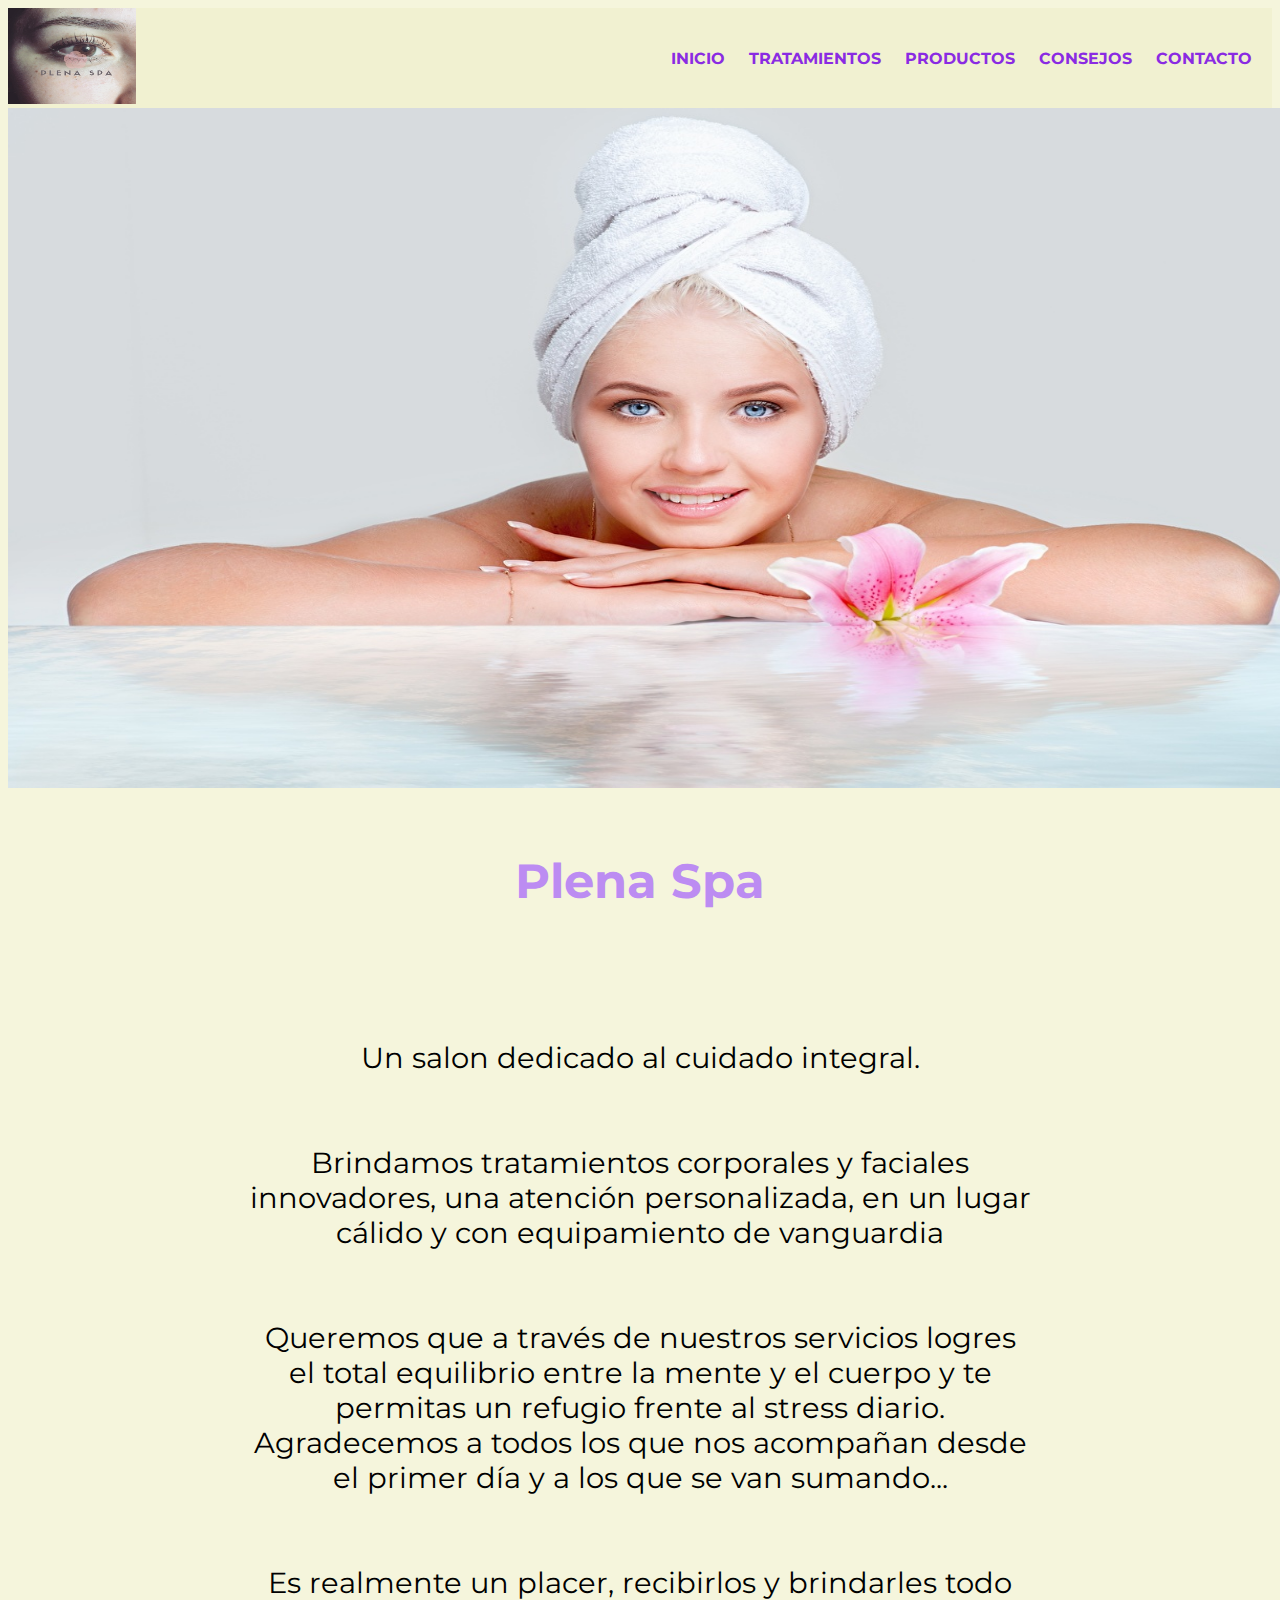
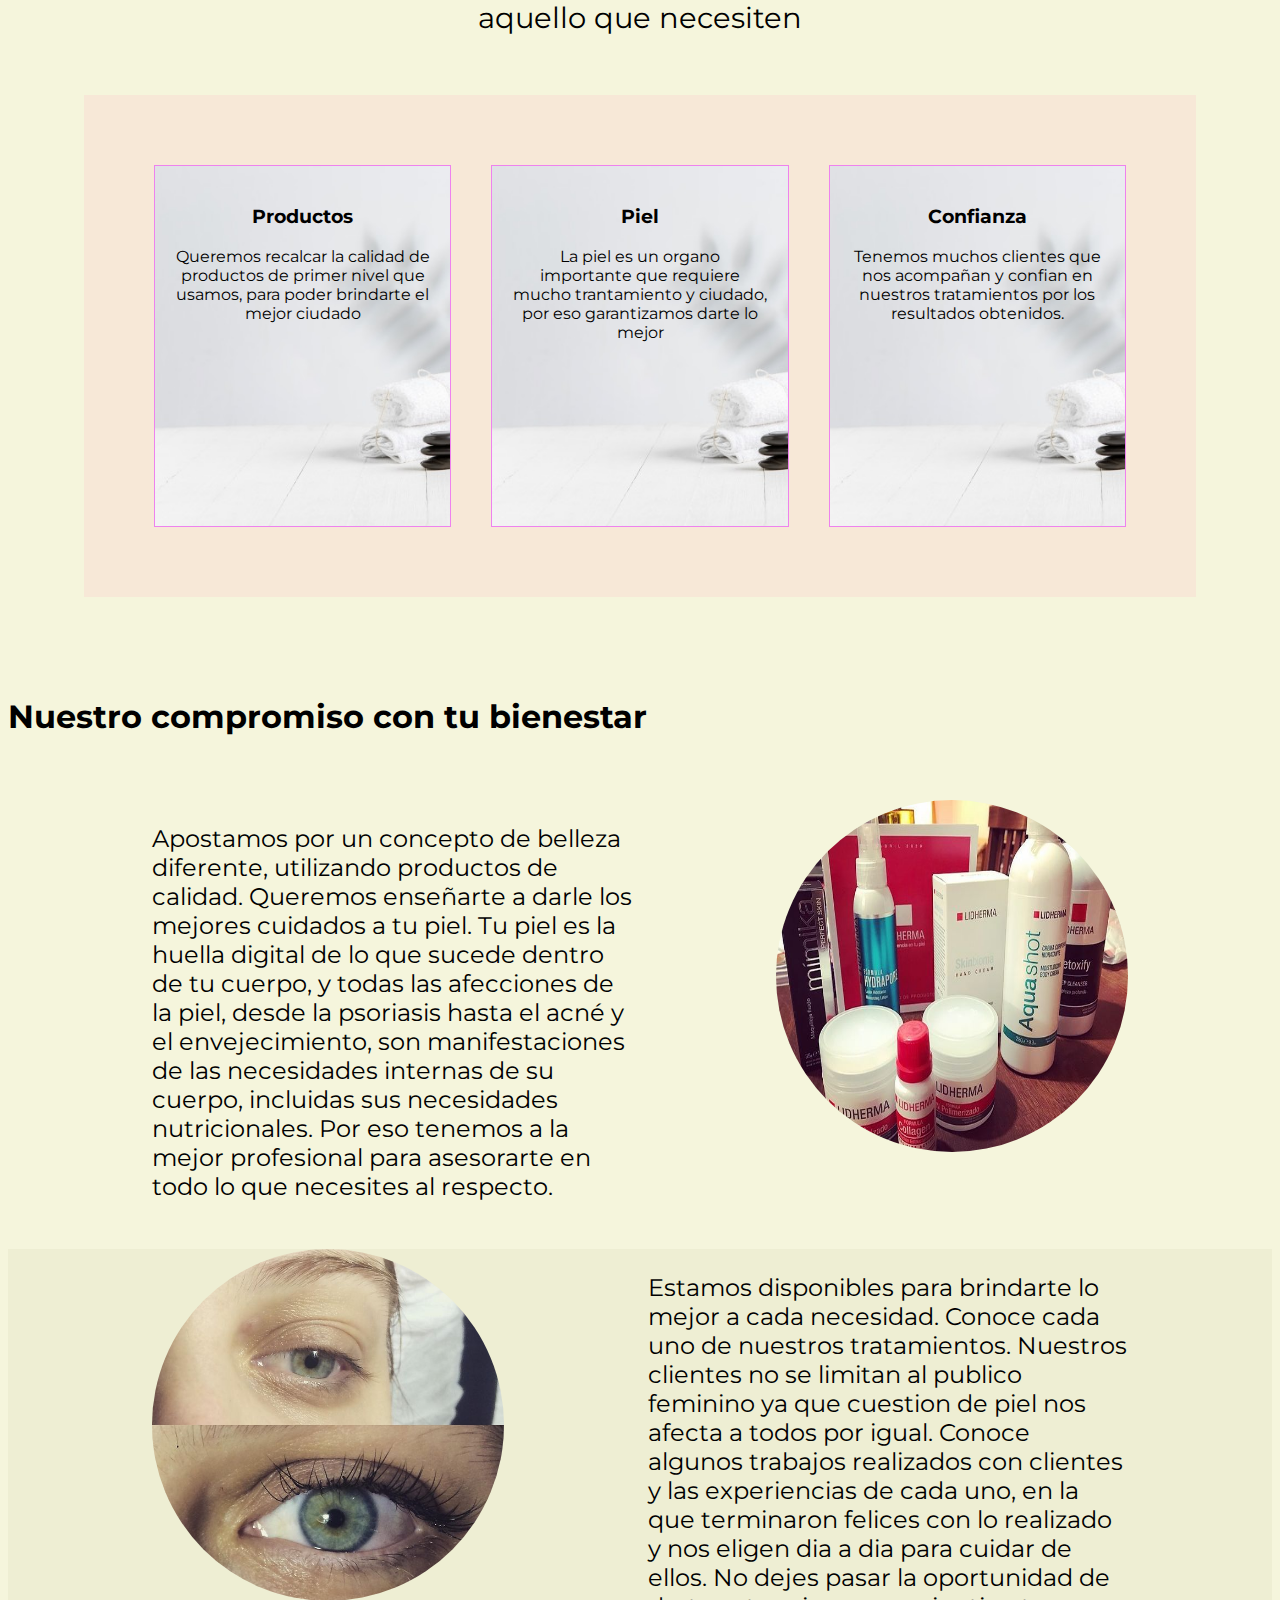
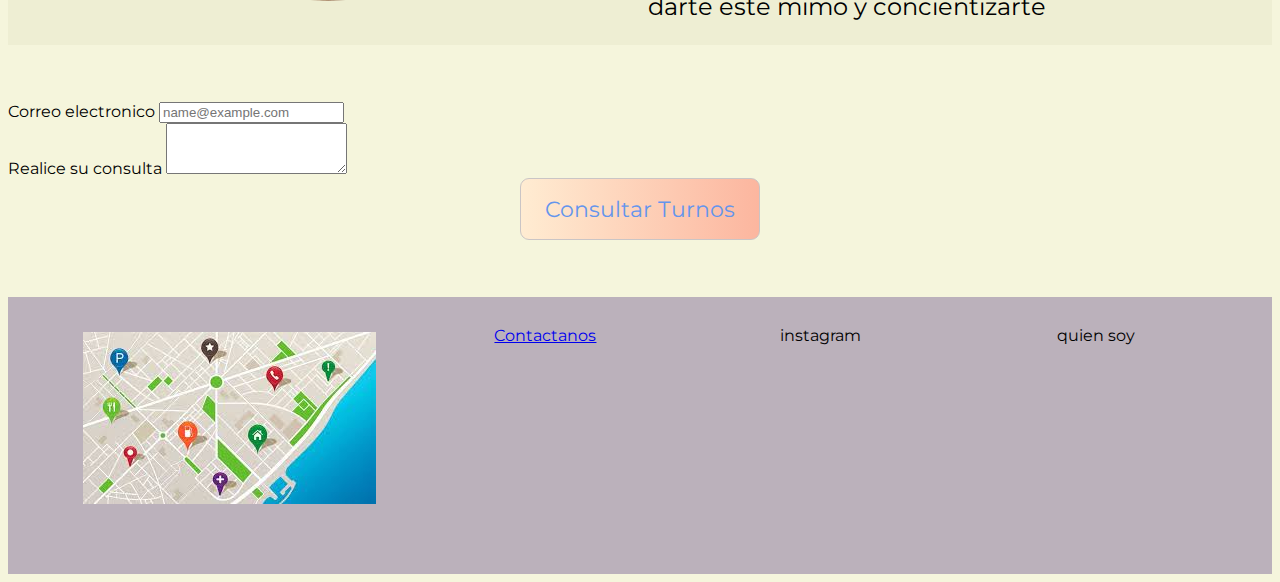
==== index.html @ 4af4bbf7 "se adjunto mi proyecto en una nueva carpeta" ====
<!DOCTYPE html>
<html lang="en">
<head>
    <meta charset="UTF-8">
    <meta http-equiv="X-UA-Compatible" content="IE=edge">
    <meta name="viewport" content="width=device-width, initial-scale=1.0">
    <meta name="description" content="Conoce como cuidar tu piel y aprovecha todos nuestro tratamientos disponibles para mejorar tu calidad de vida">
    <meta name="keywords" content="salud , piel , tratamientos , spa , relajar , belleza">
    <title>Plena Spa | Servicios de salud de piel, depilacion y tratamientos faciales</title>
    <link rel="stylesheet" href="css/estilos.css">
    <link rel="stylesheet" href="https://cdnjs.cloudflare.com/ajax/libs/animate.css/4.1.1/animate.min.css">
    <link href="https://cdn.jsdelivr.net/npm/bootstrap@5.1.3/dist/css/bootstrap.min.css" rel="stylesheet" integrity="sha384-1BmE4kWBq78iYhFldvKuhfTAU6auU8tT94WrHftjDbrCEXSU1oBoqyl2QvZ6jIW3" crossorigin="anonymous">
</head>
<body>
    <header>
        <div>
            <a href="index.html"><img src="multimedia/plenaspa logo.jpg" alt="logotipo de plena spa" class="tamañoLogo"></a>
        </div>
        <nav class="botonera">
                <ul>
                    <li><a href="index.html">Inicio</a></li>
                    <li><a href="pages/Tratamientos.html">Tratamientos</a></li>
                    <li><a href="pages/Productos.html">Productos</a></li>
                    <li><a href="pages/Consejos.html">Consejos</a></li>
                    <li><a href="pages/Contacto.html">Contacto</a></li>
                </ul>
        </nav>
    </header>
    <main>
        <section>
            <article>
                <div><img src="multimedia/IMAGENPRESENTACION.jpg" alt="foto mujer relajada en spa" class="tamañoImagen"></div>
                <div>
                    <h1 class="pag1H1 animate__animated animate__rubberBand">Plena Spa</h1>
                        <p class="posicionTexto"><span>Un salon dedicado al cuidado integral.</span> <span>Brindamos
                            tratamientos corporales y faciales innovadores, una atención personalizada, en un lugar
                            cálido y con equipamiento de vanguardia</span><span>Queremos que a través de nuestros
                            servicios logres el total equilibrio entre la mente y el cuerpo y te permitas un refugio
                            frente al stress diario. Agradecemos a todos los que nos acompañan desde el primer día y a
                            los que se van sumando...</span><span>Es realmente un placer, recibirlos y brindarles todo
                            aquello que necesiten</span>
                        </p>
                </div>
            </article>
        </section>
        <section>  
            <article class="tarjeta__informativa">
                <div class="tarjeta__producto">
                    <h3>Productos</h3>
                        <p>Queremos recalcar la calidad de productos de primer nivel que usamos, para poder brindarte el
                        mejor ciudado
                        </p>
                </div>
                <div class="tarjeta__piel">
                    <h3>Piel</h3>
                        <p>La piel es un organo importante que requiere mucho trantamiento y ciudado, por eso garantizamos
                        darte lo mejor
                        </p>
                </div>
                <div class="tarjeta__confianza">
                    <h3>Confianza</h3>
                        <p>Tenemos muchos clientes que nos acompañan y confian en nuestros tratamientos por los resultados
                        obtenidos.
                        </p>
                </div>
            </article>
        </section>
        <section>
            <article>
                <h2>Nuestro compromiso con tu bienestar</h2>
                <div class="containerPadre">
                    <p>Apostamos por un concepto de belleza diferente, utilizando productos de
                        calidad. Queremos enseñarte a darle los mejores cuidados a tu piel. Tu piel es la huella digital
                        de lo que sucede dentro de tu cuerpo, y todas las afecciones de la piel, desde la psoriasis
                        hasta el acné y el envejecimiento, son manifestaciones de las necesidades internas de su cuerpo,
                        incluidas sus necesidades nutricionales. Por eso tenemos a la mejor profesional para asesorarte
                        en todo lo que necesites al respecto.</p>
                    <img src="multimedia/imagen par de texto2.jpg" alt="imagen cremas de calidad">
                </div>
                <div class="containerPadreInf">
                    <p>Estamos disponibles para brindarte lo mejor a cada necesidad. Conoce
                        cada uno de nuestros tratamientos. Nuestros clientes no se limitan al publico feminino ya que
                        cuestion de piel nos afecta a todos por igual. Conoce algunos trabajos realizados con clientes y
                        las experiencias de cada uno, en la que terminaron felices con lo realizado y nos eligen dia a
                        dia para cuidar de ellos. No dejes pasar la oportunidad de darte este mimo y concientizarte</p>
                    <img src="multimedia/imagen par de texto.jpg" alt="imagen cremas de calidad">
                </div><br><br><br>
                <div class="mb-3">
                    <label for="exampleFormControlInput1" class="form-label">Correo electronico</label>
                    <input type="email" class="form-control" id="exampleFormControlInput1" placeholder="name@example.com">
                </div>
                <div class="mb-3">
                    <label for="exampleFormControlTextarea1" class="form-label">Realice su consulta</label>
                    <textarea class="form-control" id="exampleFormControlTextarea1" rows="3"></textarea>
                </div>
                <div class="turnero"><a href="pages/Contacto.html" class="turnosGradientes">Consultar Turnos</a></div>
            </article>
        </section>
    </main> <br><br><br>
    <footer class="footer__contenedor">
        <div class="footer__mapa"><img src="multimedia/maps.jpg" alt="MAPA"></div>
        <div class="footer__contactos"><a href="pages/pag404.html">Contactanos</a></div>
        <div class="footer__instagram">instagram</div>
        <div class="footer__conoceme">quien soy</div>
    </footer>
</body>
</html>
---- css/estilos.css ----
@charset "UTF-8";
@import url("https://fonts.googleapis.com/css2?family=Montserrat:wght@100;400;500&display=swap");
header {
  background-color: #f1f1d1;
  width: 100%;
  height: 6.25rem;
  display: flex;
  justify-content: space-between;
  align-items: center;
  position: sticky; }

/* barra de navegacion */
.botonera {
  margin-right: 1.25rem; }

.botonera ul li {
  display: inline-block;
  margin-left: 1.25rem; }

.botonera ul li a {
  text-decoration: none;
  color: blueviolet;
  font-weight: bold;
  text-transform: uppercase; }

.tamañoLogo {
  width: 8rem;
  height: 6rem; }

/* Contenido de la pagina */
.tamañoImagen {
  width: 35.5cm;
  height: 18cm; }

.pag1H1 {
  margin-top: 3.75rem;
  text-align: center;
  font-size: 3rem; }

.posicionTexto {
  text-align: center;
  margin: 3.125rem 7.5rem;
  padding: 0.625rem 7.5rem;
  font-size: 1.8rem; }

span {
  display: block;
  margin-top: 4.375rem; }

/* cajas tipo cards con informacion de tratamientos */
.tarjeta__informativa {
  display: flex;
  background: #f7e8d7;
  flex-direction: row;
  padding: 50px;
  width: 80%;
  margin: 0 auto;
  justify-content: space-between; }

.tarjeta__producto {
  border: 1px solid violet;
  color: black;
  background-color: white;
  width: 20rem;
  height: 20rem;
  text-align: center;
  margin: 1.25rem;
  background: url(../multimedia/fotocajas.jpg);
  background-size: cover;
  padding: 1.25rem; }

.tarjeta__piel {
  border: 1px solid violet;
  color: black;
  background-color: white;
  width: 20rem;
  height: 20rem;
  text-align: center;
  margin: 1.25rem;
  background: url(../multimedia/fotocajas.jpg);
  background-size: cover;
  padding: 1.25rem; }

.tarjeta__confianza {
  border: 1px solid violet;
  color: black;
  background-color: white;
  width: 20rem;
  height: 20rem;
  text-align: center;
  margin: 1.25rem;
  background: url(../multimedia/fotocajas.jpg);
  background-size: cover;
  padding: 1.25rem; }

h2 {
  margin-top: 6.25rem;
  font-size: 2rem;
  margin-bottom: 4rem;
  max-width: 100%; }

.containerPadre {
  display: flex;
  justify-content: space-evenly;
  margin-bottom: 1.5rem; }

.containerPadre p {
  font-size: 1.5rem;
  width: 30rem; }

.containerPadre img {
  width: 22rem;
  height: 22rem;
  border-radius: 999px; }

.containerPadreInf {
  display: flex;
  flex-direction: row-reverse;
  justify-content: space-evenly;
  background-color: #eeeed3; }

.containerPadreInf p {
  font-size: 1.5rem;
  width: 30rem; }

.containerPadreInf img {
  width: 22rem;
  height: 22rem;
  border-radius: 999px; }

/* boton que lleva a turnos disponibles */
.turnero {
  display: flex;
  justify-content: center;
  align-items: center; }

.turnero a {
  text-decoration: none;
  font-size: 1.4rem;
  border: 1px solid #cac5c5;
  padding: 1rem 1.5rem;
  background-color: blanchedalmond;
  border-radius: 9px;
  color: cornflowerblue; }

/* mobile first */
@media only screen and (max-width: 770px) {
  .flex-container {
    flex-direction: column; }
  .containerPadre {
    flex-direction: column-reverse;
    width: 100vw; }
  .containerPadreInf {
    flex-direction: column-reverse;
    width: 100vw; }
  .tamañoImagen {
    display: none; }
  body {
    overflow-x: hidden;
    margin: 0; } }

@media only screen and (max-width: 480px) {
  .posicionTexto {
    font-size: 1rem;
    padding: 0;
    text-align: start;
    margin: 0; } }

/* aca va el footer */
.footer__contenedor {
  display: flex;
  margin: 0 auto;
  padding: 0.15rem;
  justify-content: space-evenly;
  background-color: #bbb1bb; }

.footer__contactos {
  padding: 0.625rem;
  width: 9.375rem;
  height: 9.375rem;
  text-align: center;
  margin: 1rem; }

.footer__instagram {
  padding: 0.625rem;
  width: 9.375rem;
  height: 9.375rem;
  text-align: center;
  margin: 1rem; }

.footer__conoceme {
  padding: 0.625rem;
  width: 9.375rem;
  height: 9.375rem;
  text-align: center;
  margin: 1rem; }

.footer__mapa {
  margin-top: 2rem;
  height: 15rem;
  width: 18rem;
  align-items: stretch; }

@media (max-width: 900px) and (min-width: 400px) {
  .footer__contenedor {
    display: flex;
    flex-direction: column;
    padding: 0.25rem; } }

/* pagina de tratamientos */
.contenedor3 {
  display: flex;
  background-color: aliceblue;
  margin: 0 auto;
  padding: 100px;
  justify-content: space-between;
  background-image: url(../multimedia/fotocajas.jpg);
  background-repeat: no-repeat;
  background-size: cover; }

.caja3 {
  border: 1px solid violet;
  padding: 0.625rem;
  width: 11.25rem;
  height: 11.25rem;
  line-height: 11.25rem;
  text-align: center;
  margin: 0.938rem;
  background-color: beige;
  border-radius: 1.25rem; }

/* pagina de productos */
.contenedor {
  display: grid;
  background-color: #e6e6d2;
  grid-template-columns: repeat(3, 1fr);
  grid-template-rows: 5rem 100%;
  grid-template-areas: "secciones secciones secciones" "galeria galeria galeria";
  height: 170vh;
  margin-bottom: 3rem; }

.secciones {
  grid-area: secciones; }

.galeria {
  grid-area: galeria; }

.categorias {
  display: flex;
  justify-content: space-evenly;
  align-items: center;
  height: 100%; }

.galeriaContenido {
  display: flex;
  margin: 4rem;
  justify-content: start;
  align-items: center; }

.galeriaContenido img {
  width: 10rem;
  height: 10rem;
  margin-right: 3rem; }

/* pagina de consejos */
.PagConsejo {
  display: grid;
  background-image: linear-gradient(to top, #d299c2 0%, #fef9d7 100%);
  grid-template-areas: ". consejo consejo ." ". consejo consejo ." ". consejo consejo .";
  height: 100vh; }

.consejo {
  grid-area: consejo;
  text-align: center;
  padding: 6rem;
  font-size: 2rem;
  font-weight: bold; }

@media (max-width: 900px) and (min-width: 400px) {
  .consejo {
    text-align: start;
    font-size: 1rem;
    padding: 2rem; } }

/* pagina de contacto */
.contactoDiv {
  display: flex;
  flex-direction: row;
  justify-content: space-around; }

.wppDiv {
  border: 1px solid gray;
  font-size: 1.4rem;
  background-color: green;
  padding: 2rem;
  margin: 2rem 3rem 2rem 3rem; }
  .wppDiv a {
    text-decoration: none;
    color: white; }

.instaDiv {
  border: 1px solid gray;
  font-size: 1.4rem;
  background-color: rebeccapurple;
  padding: 2rem;
  margin: 2rem 3rem 2rem 3rem; }
  .instaDiv a {
    text-decoration: none;
    color: white; }

.faceDiv {
  border: 1px solid gray;
  font-size: 1.4rem;
  background-color: blue;
  padding: 2rem;
  margin: 2rem 3rem 2rem 3rem; }
  .faceDiv a {
    text-decoration: none;
    color: white; }

.subtitulo {
  color: violet; }

body {
  background-color: beige;
  overflow-x: hidden;
  font-family: "Montserrat", sans-serif; }

/* agregando animaciones a algunas secciones */
.animate__rubberBand {
  animation-delay: 3s;
  color: #BC8CF2; }

.turnosGradientes {
  background-image: linear-gradient(to right, #ffecd2 0%, #fcb69f 100%); }
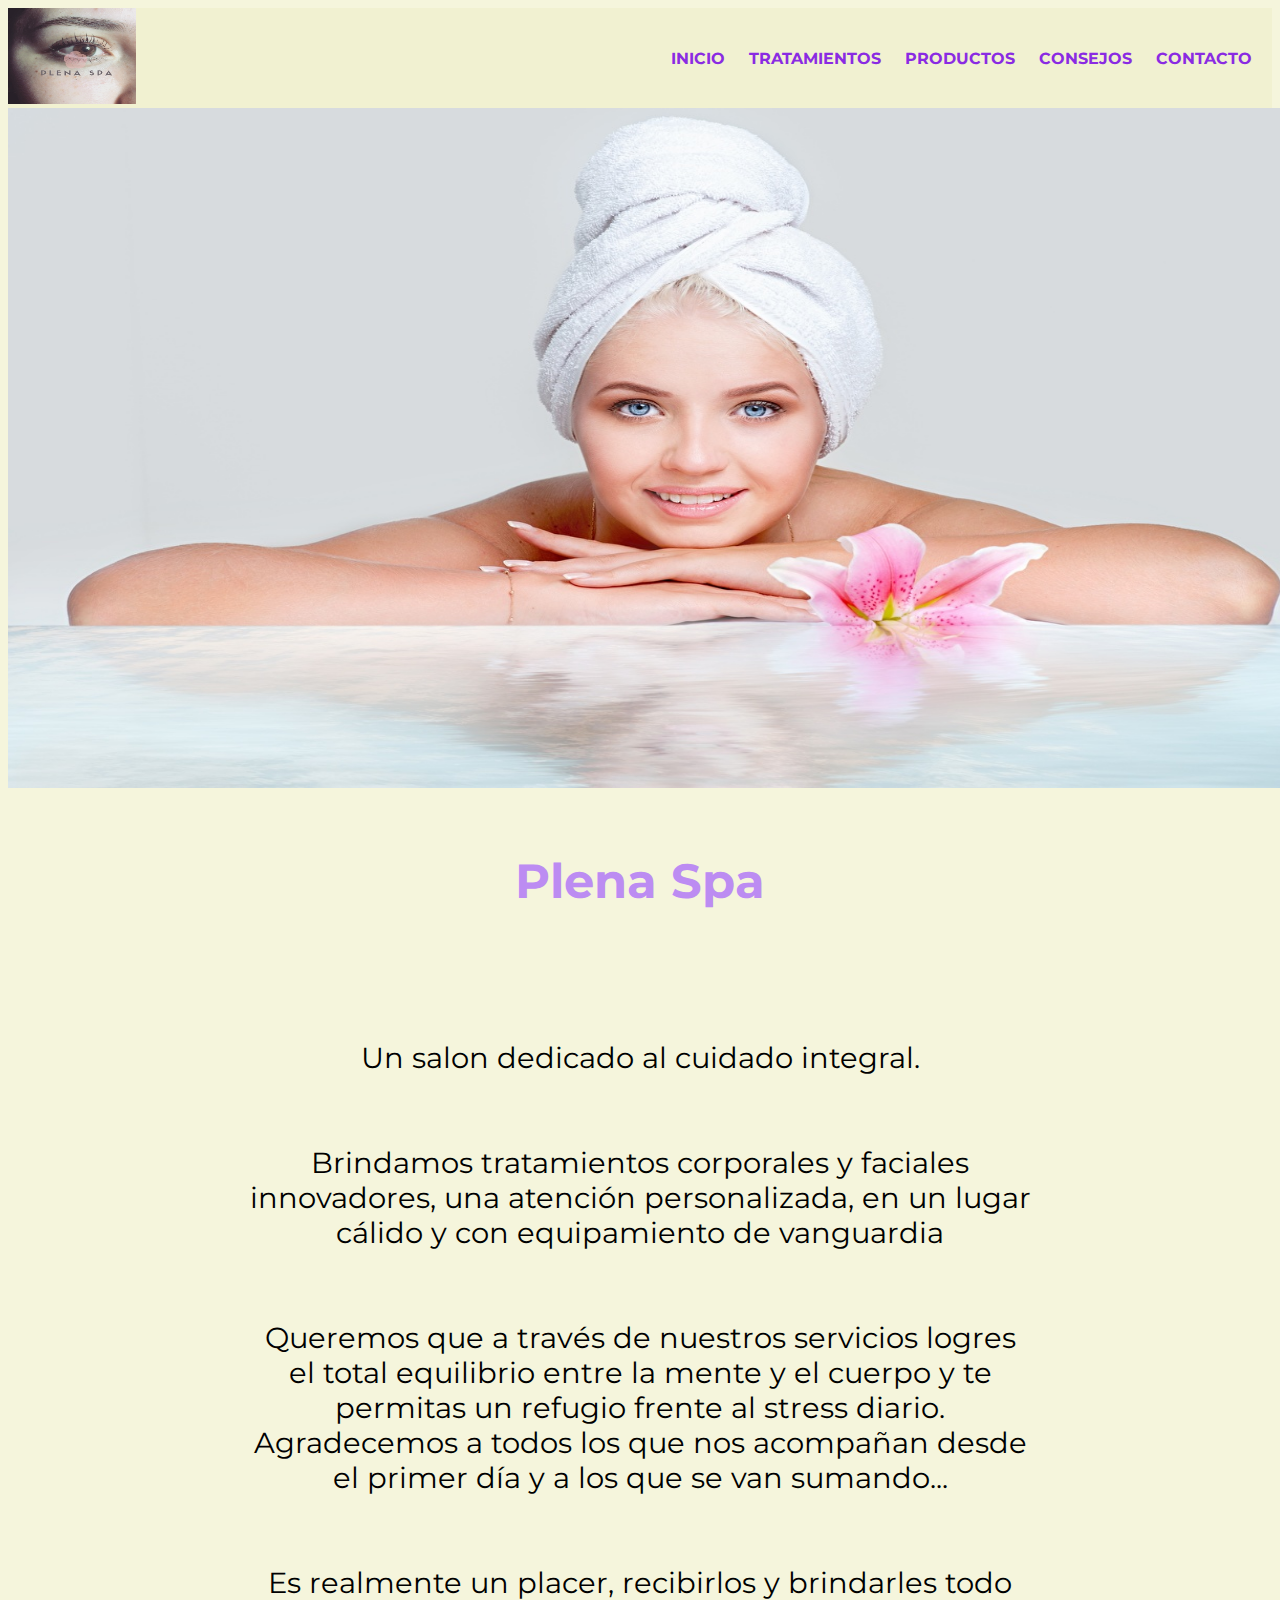
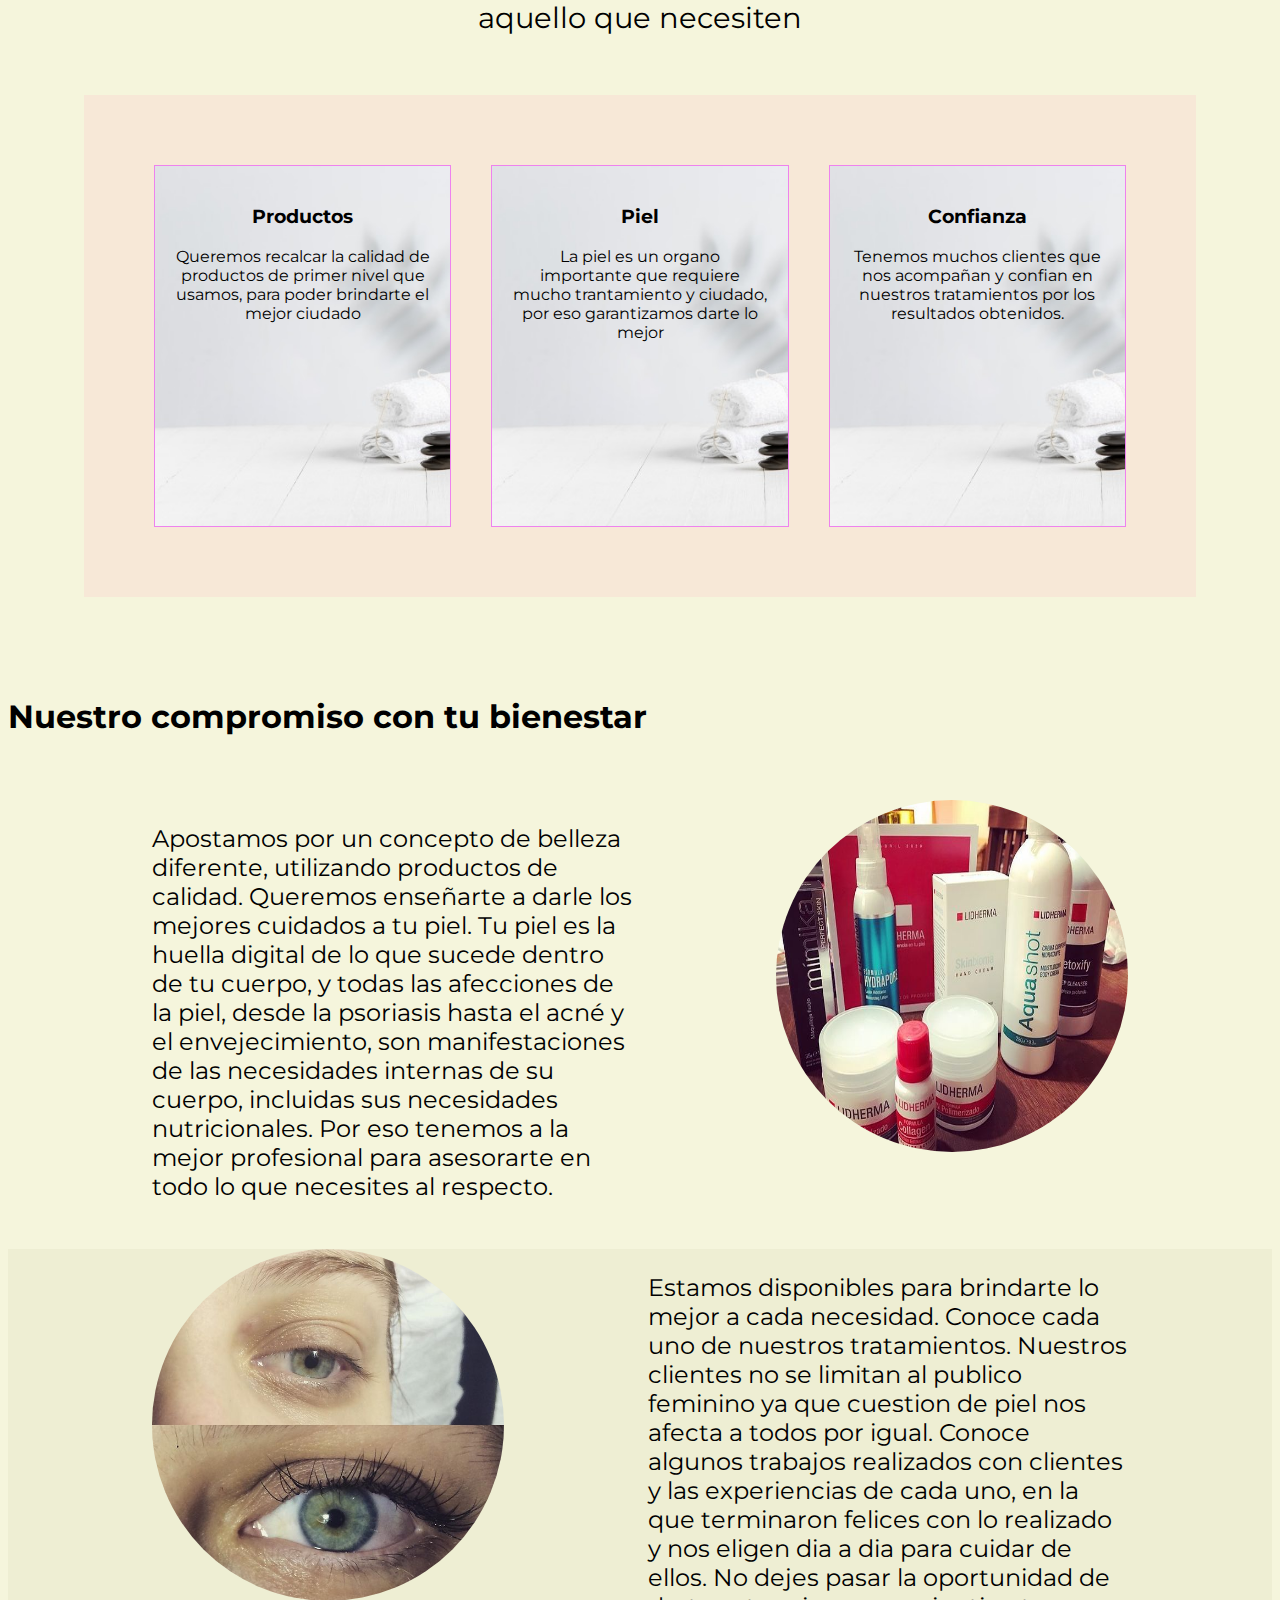
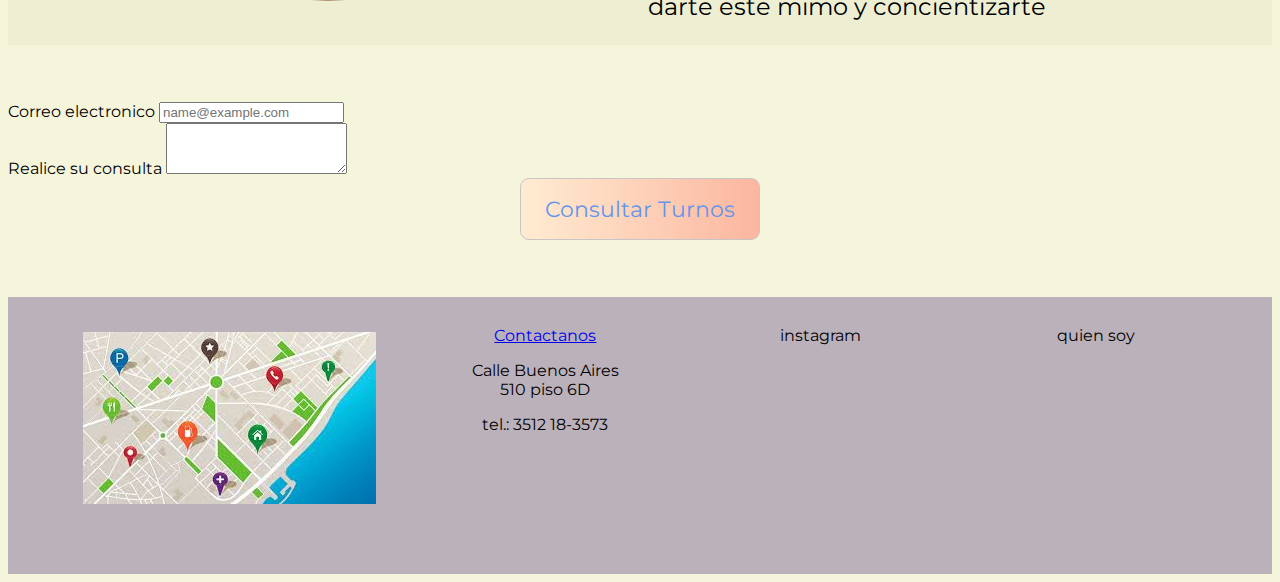
==== commit 1cd64623: "se agrega informacion en footer de index" ====
--- a/index.html
+++ b/index.html
@@ -99,7 +99,9 @@
     </main> <br><br><br>
     <footer class="footer__contenedor">
         <div class="footer__mapa"><img src="multimedia/maps.jpg" alt="MAPA"></div>
-        <div class="footer__contactos"><a href="pages/pag404.html">Contactanos</a></div>
+        <div class="footer__contactos"><a href="pages/pag404.html">Contactanos</a>
+            <p>Calle Buenos Aires 510 piso 6D</p>
+            <p>tel.: 3512 18-3573</p></div>
         <div class="footer__instagram">instagram</div>
         <div class="footer__conoceme">quien soy</div>
     </footer>
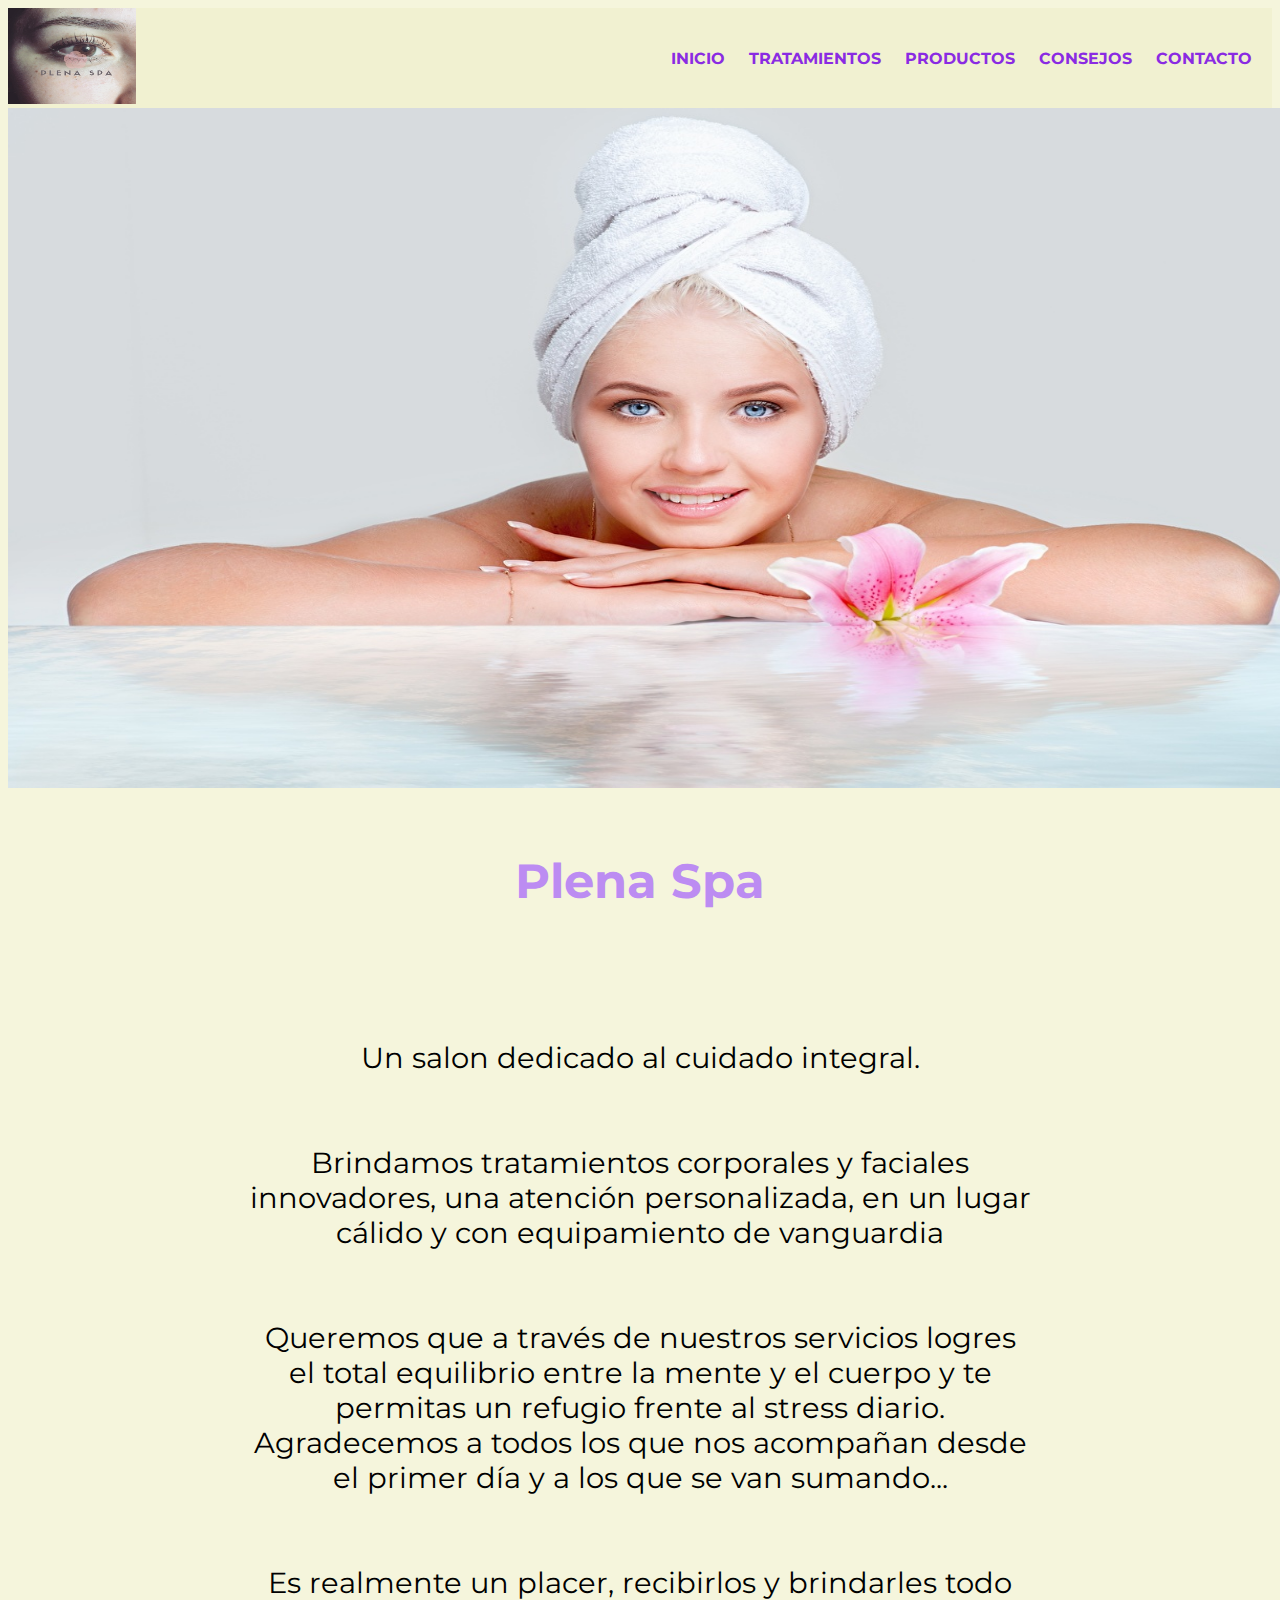
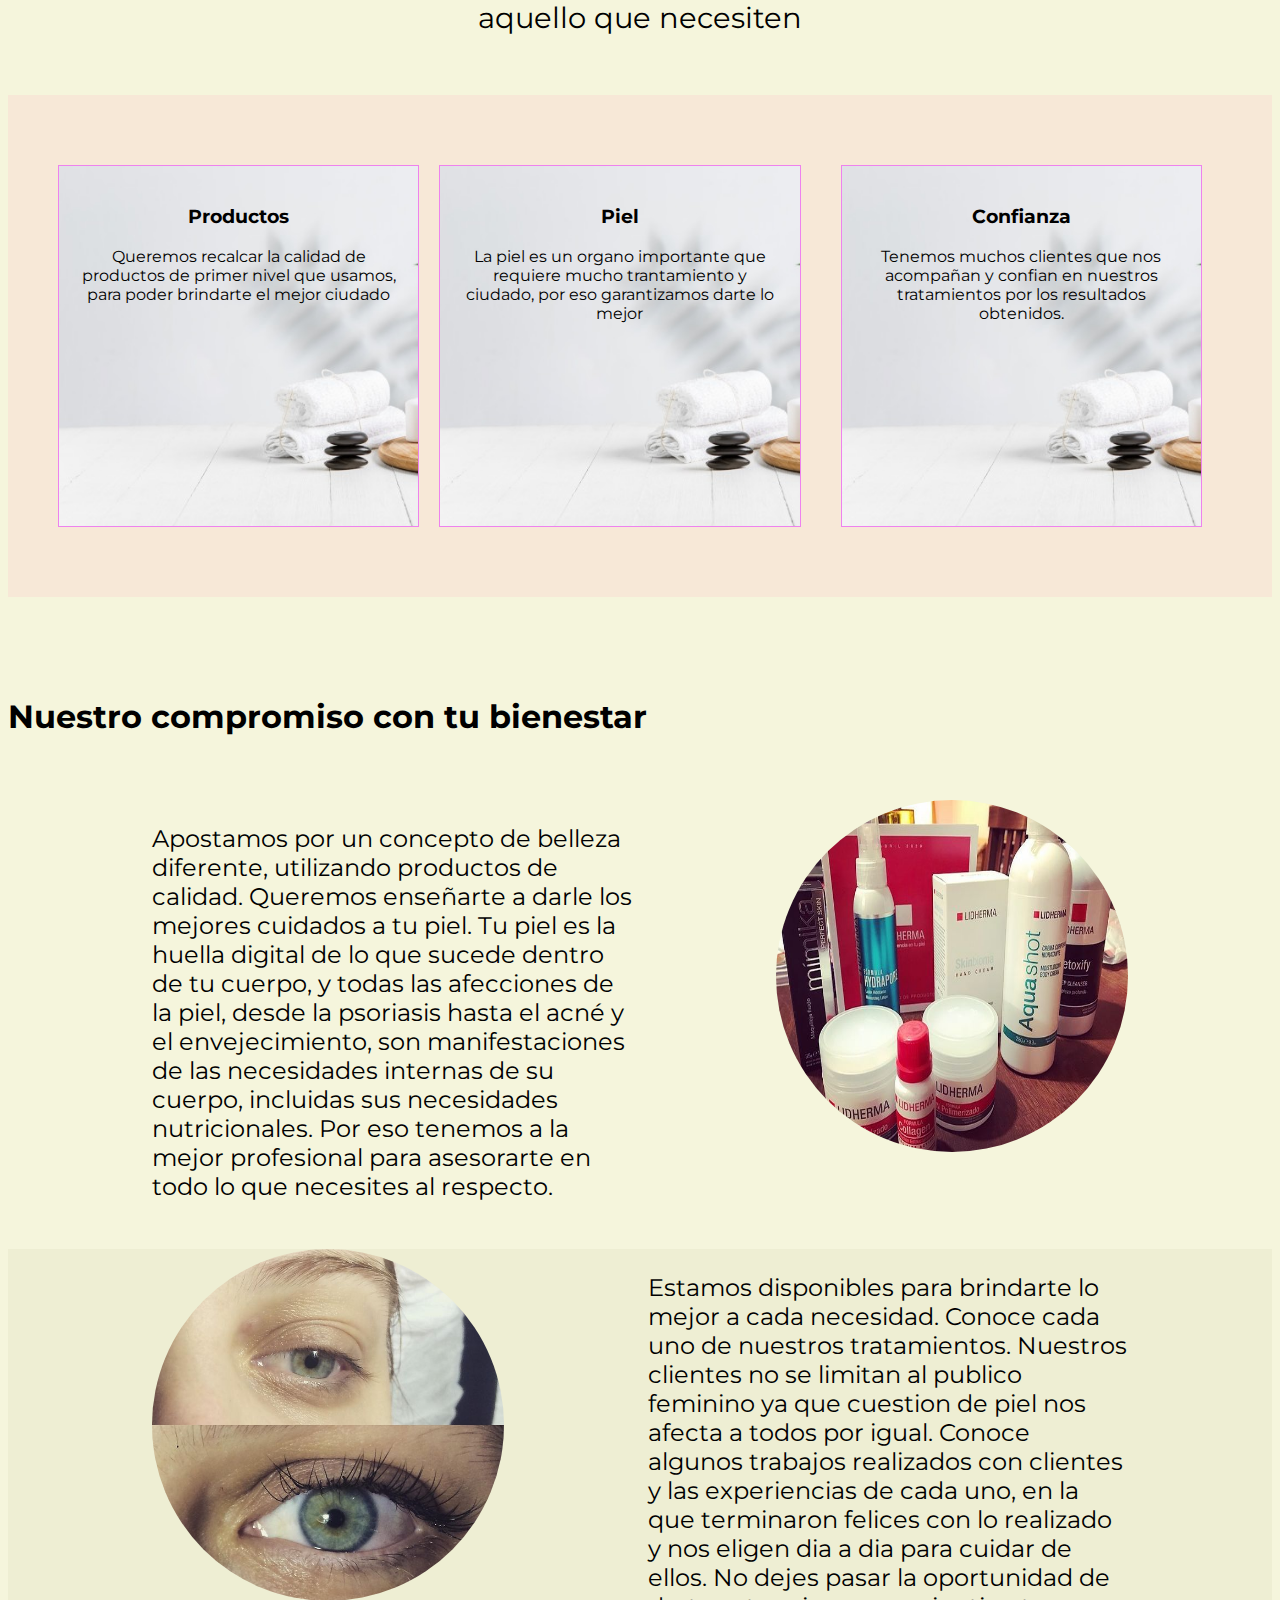
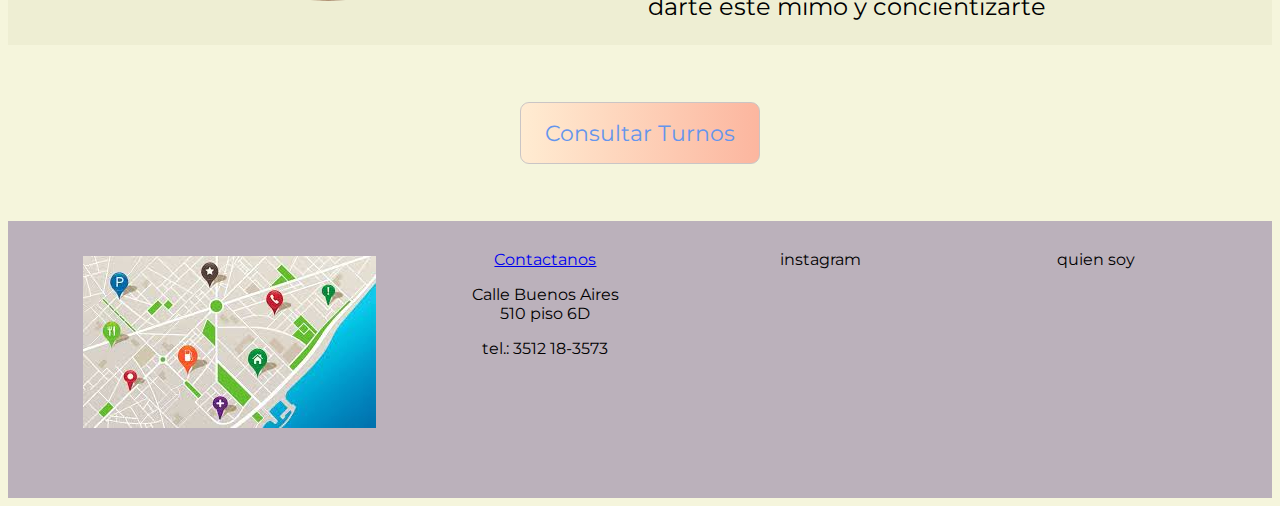
==== commit 554002ed: "se realizaron mejoras en cada pagina" ====
--- a/index.html
+++ b/index.html
@@ -32,7 +32,8 @@
                 <div><img src="multimedia/IMAGENPRESENTACION.jpg" alt="foto mujer relajada en spa" class="tamañoImagen"></div>
                 <div>
                     <h1 class="pag1H1 animate__animated animate__rubberBand">Plena Spa</h1>
-                        <p class="posicionTexto"><span>Un salon dedicado al cuidado integral.</span> <span>Brindamos
+                        <div>
+                            <p class="posicionTexto container"><span>Un salon dedicado al cuidado integral.</span> <span>Brindamos
                             tratamientos corporales y faciales innovadores, una atención personalizada, en un lugar
                             cálido y con equipamiento de vanguardia</span><span>Queremos que a través de nuestros
                             servicios logres el total equilibrio entre la mente y el cuerpo y te permitas un refugio
@@ -40,11 +41,12 @@
                             los que se van sumando...</span><span>Es realmente un placer, recibirlos y brindarles todo
                             aquello que necesiten</span>
                         </p>
+                        </div>
                 </div>
             </article>
         </section>
         <section>  
-            <article class="tarjeta__informativa">
+            <article class="tarjeta__informativa container">
                 <div class="tarjeta__producto">
                     <h3>Productos</h3>
                         <p>Queremos recalcar la calidad de productos de primer nivel que usamos, para poder brindarte el
@@ -85,14 +87,6 @@
                         dia para cuidar de ellos. No dejes pasar la oportunidad de darte este mimo y concientizarte</p>
                     <img src="multimedia/imagen par de texto.jpg" alt="imagen cremas de calidad">
                 </div><br><br><br>
-                <div class="mb-3">
-                    <label for="exampleFormControlInput1" class="form-label">Correo electronico</label>
-                    <input type="email" class="form-control" id="exampleFormControlInput1" placeholder="name@example.com">
-                </div>
-                <div class="mb-3">
-                    <label for="exampleFormControlTextarea1" class="form-label">Realice su consulta</label>
-                    <textarea class="form-control" id="exampleFormControlTextarea1" rows="3"></textarea>
-                </div>
                 <div class="turnero"><a href="pages/Contacto.html" class="turnosGradientes">Consultar Turnos</a></div>
             </article>
         </section>
--- a/css/estilos.css
+++ b/css/estilos.css
@@ -52,8 +52,7 @@
   display: flex;
   background: #f7e8d7;
   flex-direction: row;
-  padding: 50px;
-  width: 80%;
+  padding: 3.125rem;
   margin: 0 auto;
   justify-content: space-between; }
 
@@ -64,7 +63,7 @@
   width: 20rem;
   height: 20rem;
   text-align: center;
-  margin: 1.25rem;
+  margin: auto;
   background: url(../multimedia/fotocajas.jpg);
   background-size: cover;
   padding: 1.25rem; }
@@ -159,13 +158,6 @@
     overflow-x: hidden;
     margin: 0; } }
 
-@media only screen and (max-width: 480px) {
-  .posicionTexto {
-    font-size: 1rem;
-    padding: 0;
-    text-align: start;
-    margin: 0; } }
-
 /* aca va el footer */
 .footer__contenedor {
   display: flex;
@@ -212,7 +204,7 @@
   display: flex;
   background-color: aliceblue;
   margin: 0 auto;
-  padding: 100px;
+  padding: 6.25rem;
   justify-content: space-between;
   background-image: url(../multimedia/fotocajas.jpg);
   background-repeat: no-repeat;
@@ -221,9 +213,9 @@
 .caja3 {
   border: 1px solid violet;
   padding: 0.625rem;
-  width: 11.25rem;
-  height: 11.25rem;
-  line-height: 11.25rem;
+  width: 8.25rem;
+  height: 8.25rem;
+  line-height: 8.25rem;
   text-align: center;
   margin: 0.938rem;
   background-color: beige;
@@ -237,11 +229,12 @@
   grid-template-rows: 5rem 100%;
   grid-template-areas: "secciones secciones secciones"  "galeria galeria galeria";
-  height: 170vh;
   margin-bottom: 3rem; }
 
 .secciones {
-  grid-area: secciones; }
+  grid-area: secciones;
+  text-align: center;
+  color: rgba(137, 43, 226, 0.986); }
 
 .galeria {
   grid-area: galeria; }
@@ -269,58 +262,16 @@
   background-image: linear-gradient(to top, #d299c2 0%, #fef9d7 100%);
   grid-template-areas: ". consejo consejo ."  ". consejo consejo ."- ". consejo consejo .";
-  height: 100vh; }
+ ". consejo consejo ."; }
 
 .consejo {
   grid-area: consejo;
   text-align: center;
-  padding: 6rem;
+  padding: 0.5rem;
   font-size: 2rem;
   font-weight: bold; }
 
-@media (max-width: 900px) and (min-width: 400px) {
-  .consejo {
-    text-align: start;
-    font-size: 1rem;
-    padding: 2rem; } }
-
 /* pagina de contacto */
-.contactoDiv {
-  display: flex;
-  flex-direction: row;
-  justify-content: space-around; }
-
-.wppDiv {
-  border: 1px solid gray;
-  font-size: 1.4rem;
-  background-color: green;
-  padding: 2rem;
-  margin: 2rem 3rem 2rem 3rem; }
-  .wppDiv a {
-    text-decoration: none;
-    color: white; }
-
-.instaDiv {
-  border: 1px solid gray;
-  font-size: 1.4rem;
-  background-color: rebeccapurple;
-  padding: 2rem;
-  margin: 2rem 3rem 2rem 3rem; }
-  .instaDiv a {
-    text-decoration: none;
-    color: white; }
-
-.faceDiv {
-  border: 1px solid gray;
-  font-size: 1.4rem;
-  background-color: blue;
-  padding: 2rem;
-  margin: 2rem 3rem 2rem 3rem; }
-  .faceDiv a {
-    text-decoration: none;
-    color: white; }
-
 .subtitulo {
   color: violet; }
 
@@ -336,3 +287,6 @@
 
 .turnosGradientes {
   background-image: linear-gradient(to right, #ffecd2 0%, #fcb69f 100%); }
+
+h1 {
+  text-align: center; }
